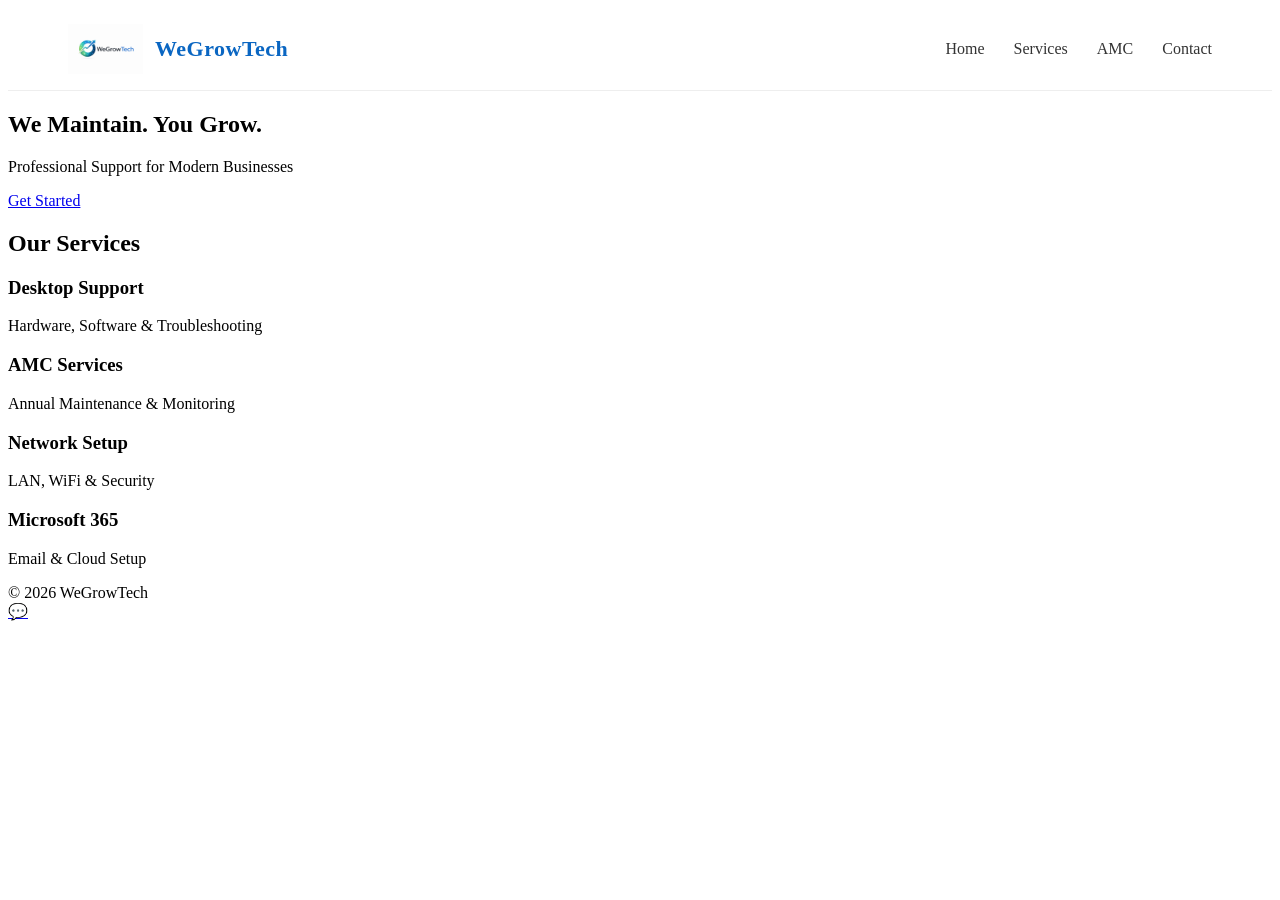
==== index.html @ 7dc73ed4 "Update index.html" ====
<!DOCTYPE html>
<html>
<head>
<title>WeGrowTech</title>

<meta name="viewport" content="width=device-width, initial-scale=1">
<link rel="stylesheet" href="style.css">

</head>

<body>

<nav>
<div class="logo">
    <img src="logo.png" alt="WeGrowTech Logo">
    <span class="brand">WeGrowTech</span>
</div>

<div>
<a href="index.html">Home</a>
<a href="services.html">Services</a>
<a href="amc.html">AMC</a>
<a href="contact.html">Contact</a>
</div>
</nav>

<section class="hero">
<div class="hero-content">
<h1>We Maintain. You Grow.</h1>
<p>Professional Support for Modern Businesses</p>
<a href="contact.html" class="btn">Get Started</a>
</div>
</section>

<section class="section">
<h2>Our Services</h2>

<div class="grid">

<div class="card" onclick="location.href='desktop.html'">
<h3>Desktop Support</h3>
<p>Hardware, Software & Troubleshooting</p>
</div>

<div class="card" onclick="location.href='amc.html'">
<h3>AMC Services</h3>
<p>Annual Maintenance & Monitoring</p>
</div>

<div class="card" onclick="location.href='services.html'">
<h3>Network Setup</h3>
<p>LAN, WiFi & Security</p>
</div>

<div class="card" onclick="location.href='services.html'">
<h3>Microsoft 365</h3>
<p>Email & Cloud Setup</p>
</div>

</div>

</section>

<footer>
© 2026 WeGrowTech
</footer>

<a href="https://wa.me/91XXXXXXXXXX" class="whatsapp">💬</a>

</body>
</html>
---- style.css ----
/* NAVBAR */
nav{
display:flex;
justify-content:space-between;
align-items:center;
padding:16px 60px;
background:white;
border-bottom:1px solid #eee;
position:sticky;
top:0;
z-index:1000;
}

/* LOGO CONTAINER */
.logo{
display:flex;
align-items:center;
gap:12px;
}

/* LOGO IMAGE */
.logo img{
height:50px;
width:auto;
object-fit:contain;
}

/* BRAND TEXT */
.brand{
font-size:22px;
font-weight:600;
color:#0a66c2;
letter-spacing:0.5px;
}

/* NAV LINKS */
nav a{
margin-left:25px;
text-decoration:none;
color:#333;
font-weight:500;
transition:0.3s;
}

nav a:hover{
color:#0a66c2;
}
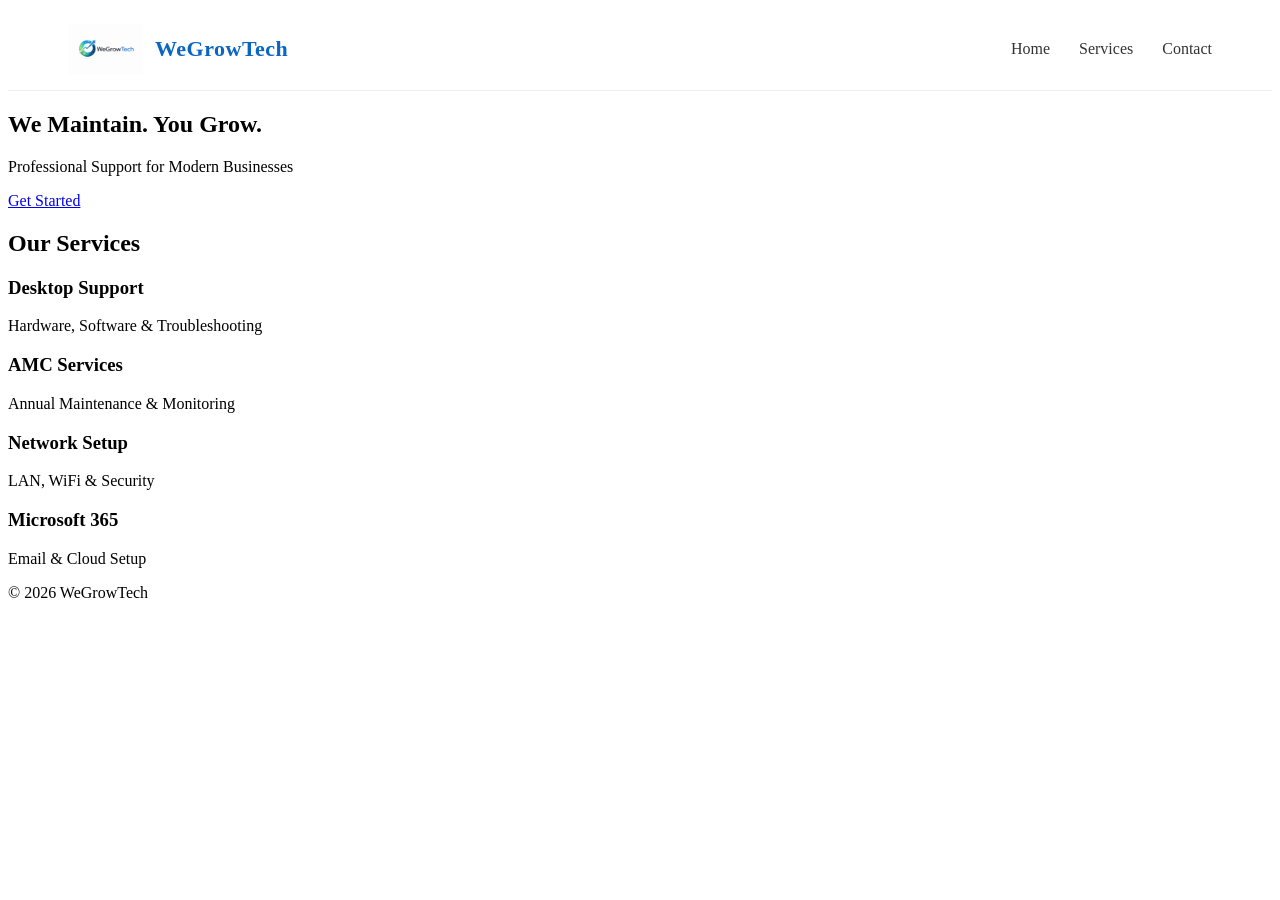
==== commit 8ab0bfdb: "Update index.html" ====
--- a/index.html
+++ b/index.html
@@ -2,8 +2,9 @@
 <html>
 <head>
 <title>WeGrowTech</title>
+<meta name="viewport" content="width=device-width, initial-scale=1">
 
-<meta name="viewport" content="width=device-width, initial-scale=1">
+<!-- CSS LINK (IMPORTANT) -->
 <link rel="stylesheet" href="style.css">
 
 </head>
@@ -12,15 +13,14 @@
 
 <nav>
 <div class="logo">
-    <img src="logo.png" alt="WeGrowTech Logo">
-    <span class="brand">WeGrowTech</span>
+<img src="logo.png" alt="logo">
+<span class="brand">WeGrowTech</span>
 </div>
 
 <div>
-<a href="index.html">Home</a>
-<a href="services.html">Services</a>
-<a href="amc.html">AMC</a>
-<a href="contact.html">Contact</a>
+<a href="#">Home</a>
+<a href="#">Services</a>
+<a href="#">Contact</a>
 </div>
 </nav>
 
@@ -28,7 +28,7 @@
 <div class="hero-content">
 <h1>We Maintain. You Grow.</h1>
 <p>Professional Support for Modern Businesses</p>
-<a href="contact.html" class="btn">Get Started</a>
+<a href="#" class="btn">Get Started</a>
 </div>
 </section>
 
@@ -37,35 +37,32 @@
 
 <div class="grid">
 
-<div class="card" onclick="location.href='desktop.html'">
+<div class="card">
 <h3>Desktop Support</h3>
 <p>Hardware, Software & Troubleshooting</p>
 </div>
 
-<div class="card" onclick="location.href='amc.html'">
+<div class="card">
 <h3>AMC Services</h3>
 <p>Annual Maintenance & Monitoring</p>
 </div>
 
-<div class="card" onclick="location.href='services.html'">
+<div class="card">
 <h3>Network Setup</h3>
 <p>LAN, WiFi & Security</p>
 </div>
 
-<div class="card" onclick="location.href='services.html'">
+<div class="card">
 <h3>Microsoft 365</h3>
 <p>Email & Cloud Setup</p>
 </div>
 
 </div>
-
 </section>
 
 <footer>
 © 2026 WeGrowTech
 </footer>
 
-<a href="https://wa.me/91XXXXXXXXXX" class="whatsapp">💬</a>
-
 </body>
 </html>
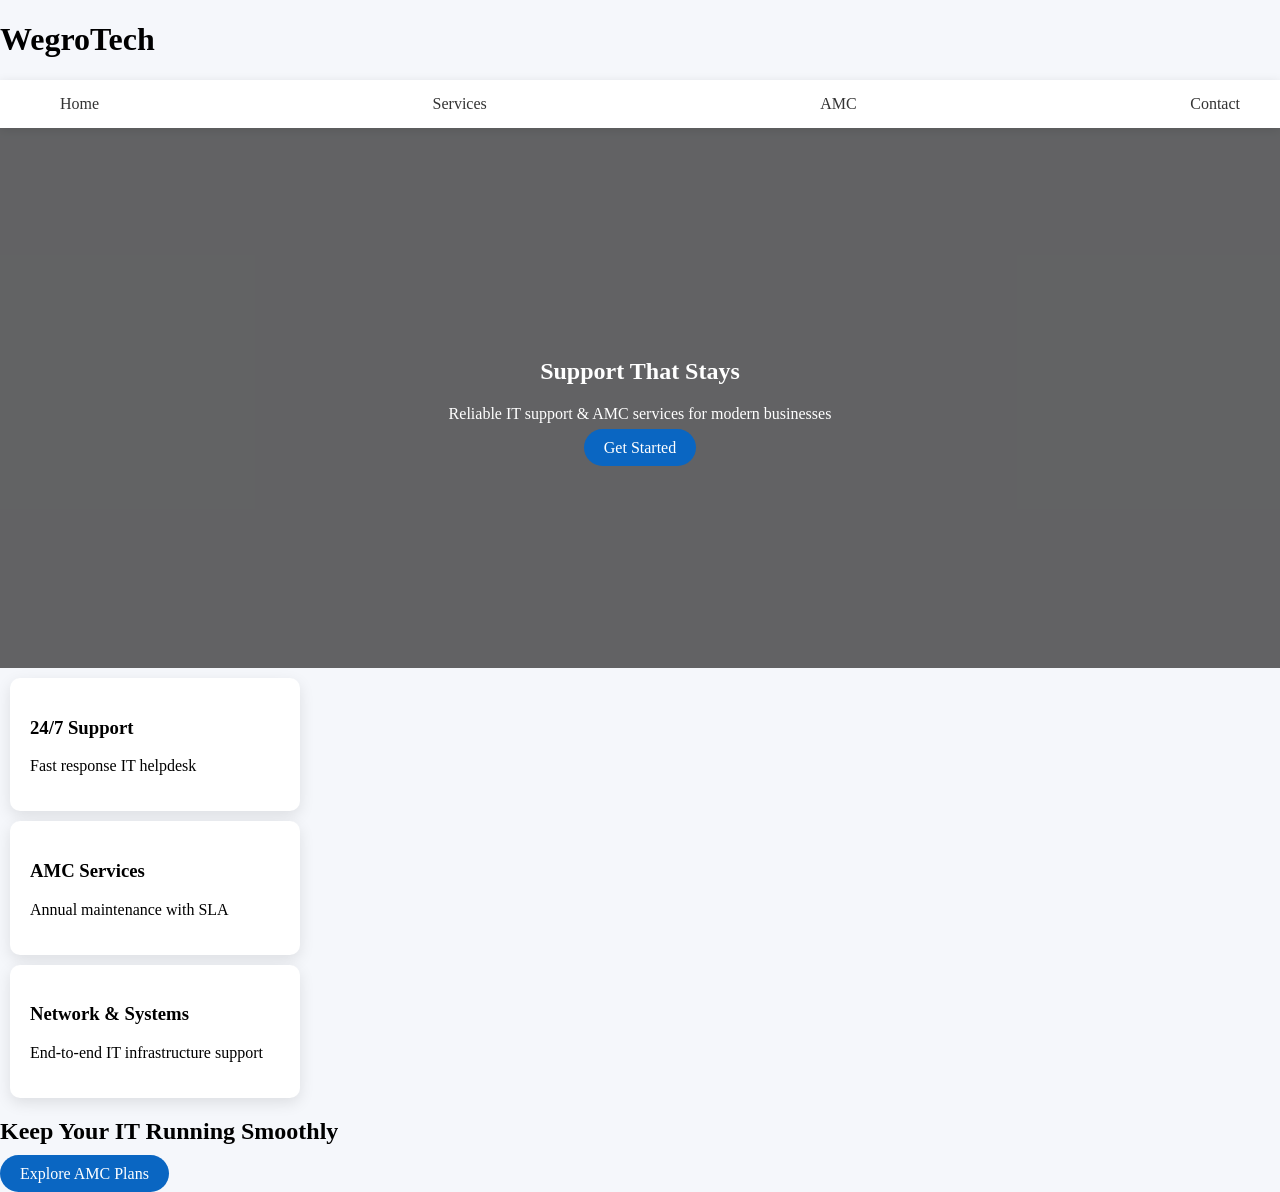
==== commit ed9048a3: "Update index.html" ====
--- a/index.html
+++ b/index.html
@@ -1,68 +1,52 @@
 <!DOCTYPE html>
-<html>
+<html lang="en">
 <head>
-<title>WeGrowTech</title>
-<meta name="viewport" content="width=device-width, initial-scale=1">
-
-<!-- CSS LINK (IMPORTANT) -->
+<meta charset="UTF-8">
+<meta name="viewport" content="width=device-width, initial-scale=1.0">
+<title>WegroTech | IT Support & AMC Services</title>
 <link rel="stylesheet" href="style.css">
-
 </head>
 
 <body>
 
-<nav>
-<div class="logo">
-<img src="logo.png" alt="logo">
-<span class="brand">WeGrowTech</span>
-</div>
-
-<div>
-<a href="#">Home</a>
-<a href="#">Services</a>
-<a href="#">Contact</a>
-</div>
-</nav>
+<header class="navbar">
+  <h1 class="logo">WegroTech</h1>
+  <nav>
+    <a href="index.html">Home</a>
+    <a href="services.html">Services</a>
+    <a href="amc.html">AMC</a>
+    <a href="contact.html">Contact</a>
+  </nav>
+</header>
 
 <section class="hero">
-<div class="hero-content">
-<h1>We Maintain. You Grow.</h1>
-<p>Professional Support for Modern Businesses</p>
-<a href="#" class="btn">Get Started</a>
-</div>
+  <div class="hero-content">
+    <h2>Support That Stays</h2>
+    <p>Reliable IT support & AMC services for modern businesses</p>
+    <a href="contact.html" class="btn">Get Started</a>
+  </div>
 </section>
 
-<section class="section">
-<h2>Our Services</h2>
-
-<div class="grid">
-
-<div class="card">
-<h3>Desktop Support</h3>
-<p>Hardware, Software & Troubleshooting</p>
-</div>
-
-<div class="card">
-<h3>AMC Services</h3>
-<p>Annual Maintenance & Monitoring</p>
-</div>
-
-<div class="card">
-<h3>Network Setup</h3>
-<p>LAN, WiFi & Security</p>
-</div>
-
-<div class="card">
-<h3>Microsoft 365</h3>
-<p>Email & Cloud Setup</p>
-</div>
-
-</div>
+<section class="features">
+  <div class="card">
+    <h3>24/7 Support</h3>
+    <p>Fast response IT helpdesk</p>
+  </div>
+  <div class="card">
+    <h3>AMC Services</h3>
+    <p>Annual maintenance with SLA</p>
+  </div>
+  <div class="card">
+    <h3>Network & Systems</h3>
+    <p>End-to-end IT infrastructure support</p>
+  </div>
 </section>
 
-<footer>
-© 2026 WeGrowTech
-</footer>
+<section class="cta">
+  <h2>Keep Your IT Running Smoothly</h2>
+  <a href="amc.html" class="btn">Explore AMC Plans</a>
+</section>
 
+<script src="script.js"></script>
 </body>
 </html>
--- a/style.css
+++ b/style.css
@@ -1,47 +1,103 @@
-/* NAVBAR */
+body{
+margin:0;
+font-family:Segoe UI;
+background:#f5f7fb;
+}
+
+/* NAV */
 nav{
 display:flex;
 justify-content:space-between;
 align-items:center;
-padding:16px 60px;
+padding:15px 40px;
 background:white;
-border-bottom:1px solid #eee;
-position:sticky;
-top:0;
-z-index:1000;
+box-shadow:0 2px 10px rgba(0,0,0,0.1);
 }
 
-/* LOGO CONTAINER */
 .logo{
 display:flex;
 align-items:center;
-gap:12px;
+gap:10px;
 }
 
-/* LOGO IMAGE */
 .logo img{
 height:50px;
-width:auto;
-object-fit:contain;
 }
 
-/* BRAND TEXT */
 .brand{
-font-size:22px;
+font-size:20px;
 font-weight:600;
 color:#0a66c2;
-letter-spacing:0.5px;
 }
 
-/* NAV LINKS */
 nav a{
-margin-left:25px;
+margin-left:20px;
 text-decoration:none;
 color:#333;
-font-weight:500;
-transition:0.3s;
 }
 
-nav a:hover{
-color:#0a66c2;
+/* HERO */
+.hero{
+height:60vh;
+background:url('https://images.unsplash.com/photo-1519389950473-47ba0277781c') center/cover;
+display:flex;
+align-items:center;
+justify-content:center;
+position:relative;
+color:white;
 }
+
+.hero::after{
+content:'';
+position:absolute;
+width:100%;
+height:100%;
+background:rgba(0,0,0,0.6);
+}
+
+.hero-content{
+position:relative;
+z-index:1;
+text-align:center;
+}
+
+.hero h1{
+font-size:42px;
+}
+
+.btn{
+background:#0a66c2;
+color:white;
+padding:10px 20px;
+border-radius:20px;
+text-decoration:none;
+}
+
+/* SECTION */
+.section{
+padding:60px;
+text-align:center;
+}
+
+/* GRID */
+.grid{
+display:flex;
+flex-wrap:wrap;
+justify-content:center;
+}
+
+.card{
+background:white;
+padding:20px;
+margin:10px;
+width:250px;
+border-radius:10px;
+box-shadow:0 5px 15px rgba(0,0,0,0.1);
+}
+
+/* FOOTER */
+footer{
+padding:30px;
+text-align:center;
+background:#eee;
+}
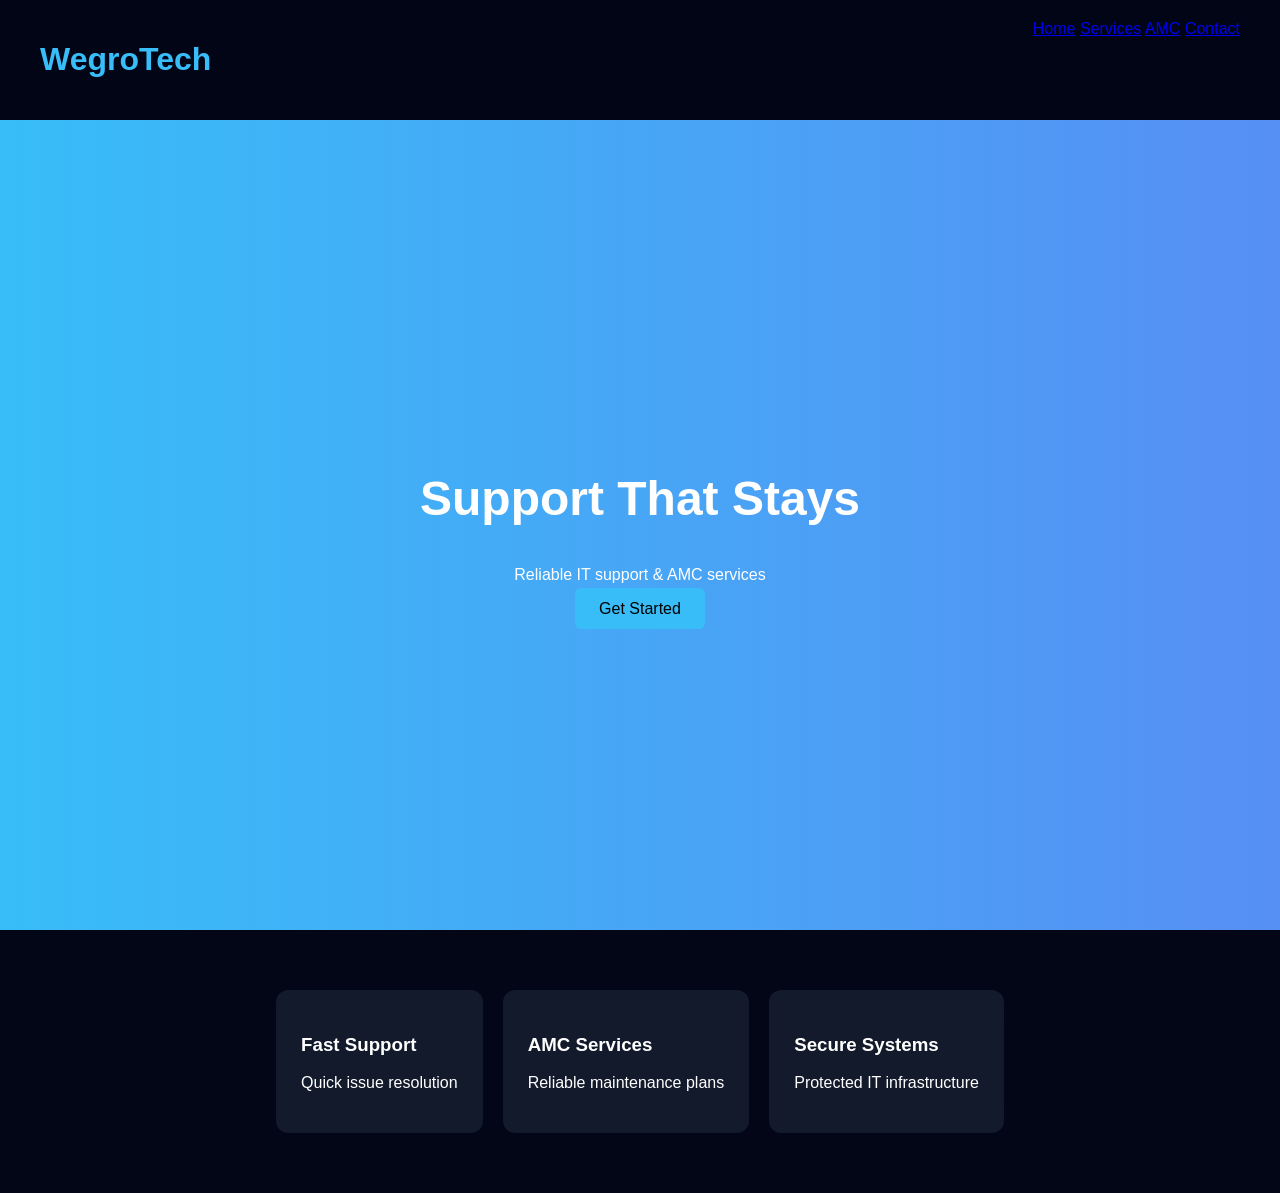
==== commit 0189c741: "Update index.html" ====
--- a/index.html
+++ b/index.html
@@ -3,8 +3,8 @@
 <head>
 <meta charset="UTF-8">
 <meta name="viewport" content="width=device-width, initial-scale=1.0">
-<title>WegroTech | IT Support & AMC Services</title>
-<link rel="stylesheet" href="style.css">
+<title>WegroTech</title>
+<link rel="stylesheet" href="assets/css/style.css">
 </head>
 
 <body>
@@ -20,33 +20,31 @@
 </header>
 
 <section class="hero">
-  <div class="hero-content">
+  <div>
     <h2>Support That Stays</h2>
-    <p>Reliable IT support & AMC services for modern businesses</p>
+    <p>Reliable IT support & AMC services</p>
     <a href="contact.html" class="btn">Get Started</a>
   </div>
 </section>
 
 <section class="features">
   <div class="card">
-    <h3>24/7 Support</h3>
-    <p>Fast response IT helpdesk</p>
+    <h3>Fast Support</h3>
+    <p>Quick issue resolution</p>
   </div>
+
   <div class="card">
     <h3>AMC Services</h3>
-    <p>Annual maintenance with SLA</p>
+    <p>Reliable maintenance plans</p>
   </div>
+
   <div class="card">
-    <h3>Network & Systems</h3>
-    <p>End-to-end IT infrastructure support</p>
+    <h3>Secure Systems</h3>
+    <p>Protected IT infrastructure</p>
   </div>
 </section>
 
-<section class="cta">
-  <h2>Keep Your IT Running Smoothly</h2>
-  <a href="amc.html" class="btn">Explore AMC Plans</a>
-</section>
+<script src="assets/js/script.js"></script>
 
-<script src="script.js"></script>
 </body>
 </html>
--- a/assets/css/style.css
+++ b/assets/css/style.css
@@ -0,0 +1,126 @@
+/* GLOBAL */
+body {
+  margin: 0;
+  font-family: 'Segoe UI', sans-serif;
+  background: #020617;
+  color: white;
+}
+
+/* NAVBAR */
+.navbar {
+  display: flex;
+  justify-content: space-between;
+  padding: 20px 40px;
+  background: rgba(2, 6, 23, 0.8);
+  backdrop-filter: blur(10px);
+  position: sticky;
+  top: 0;
+}
+
+.logo {
+  color: #38bdf8;
+  font-weight: bold;
+}
+
+/* HERO */
+.hero {
+  height: 90vh;
+  display: flex;
+  justify-content: center;
+  align-items: center;
+  text-align: center;
+  background: linear-gradient(270deg, #0ea5e9, #9333ea, #38bdf8);
+  background-size: 600% 600%;
+  animation: gradient 10s ease infinite;
+}
+
+@keyframes gradient {
+  0% {background-position:0%}
+  50% {background-position:100%}
+  100% {background-position:0%}
+}
+
+.hero h2 {
+  font-size: 3rem;
+}
+
+.btn {
+  background: #38bdf8;
+  padding: 12px 24px;
+  border-radius: 6px;
+  color: black;
+  text-decoration: none;
+}
+
+/* CARDS */
+.features {
+  display: flex;
+  gap: 20px;
+  padding: 60px;
+  justify-content: center;
+}
+
+.card {
+  background: rgba(30, 41, 59, 0.6);
+  backdrop-filter: blur(15px);
+  padding: 25px;
+  border-radius: 12px;
+  transition: 0.3s;
+  opacity: 0;
+  transform: translateY(40px);
+}
+
+.card.show {
+  opacity: 1;
+  transform: translateY(0);
+}
+
+.card:hover {
+  transform: translateY(-10px);
+}
+
+/* PLANS */
+.plans-container {
+  display: flex;
+  justify-content: center;
+  gap: 20px;
+  padding: 40px;
+}
+
+.plan {
+  background: rgba(30, 41, 59, 0.6);
+  backdrop-filter: blur(10px);
+  padding: 25px;
+  border-radius: 12px;
+  transition: 0.3s;
+}
+
+.plan:hover {
+  transform: scale(1.05);
+}
+
+.popular {
+  border: 2px solid #38bdf8;
+}
+
+/* DOWNLOAD */
+.download {
+  text-align: center;
+  padding: 60px;
+  background: #020617;
+}
+
+/* CONTACT */
+.contact {
+  text-align: center;
+  padding: 60px;
+}
+
+input, textarea {
+  display: block;
+  margin: 10px auto;
+  padding: 10px;
+  width: 300px;
+  border-radius: 5px;
+  border: none;
+}
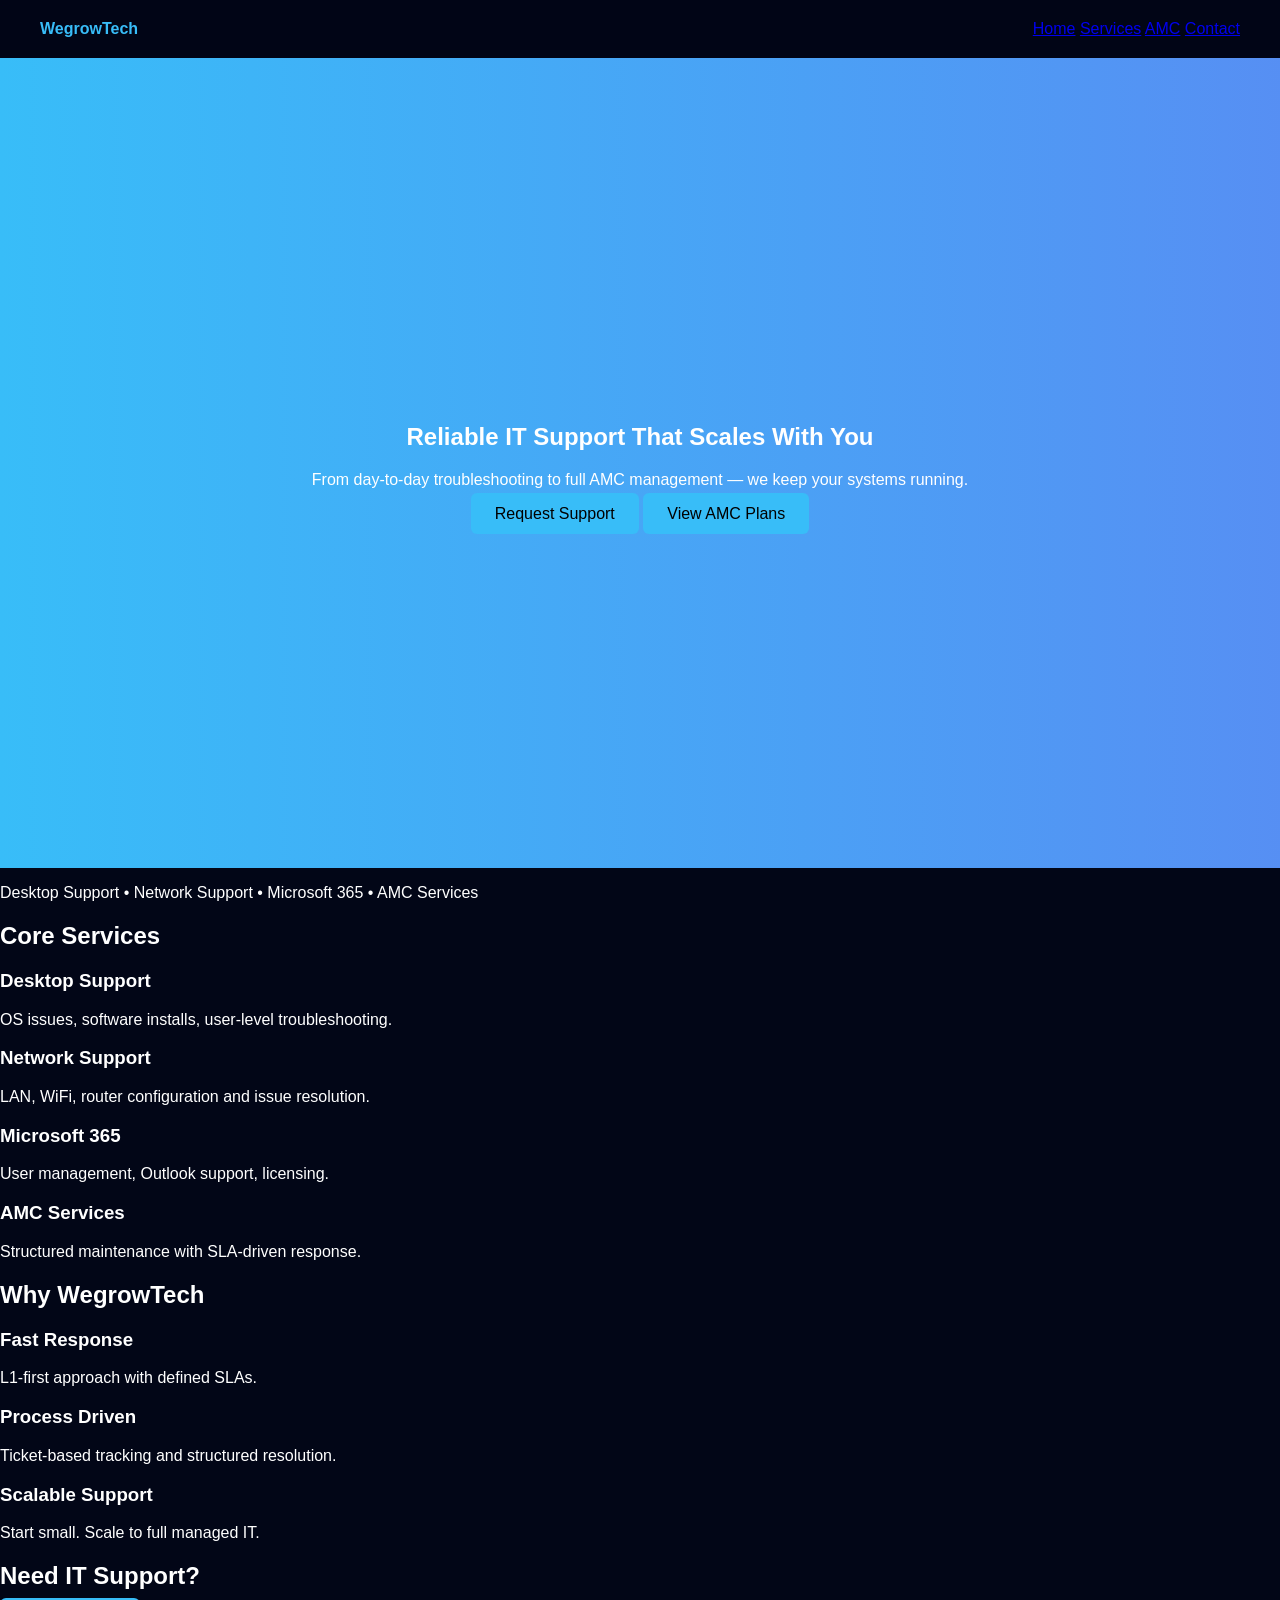
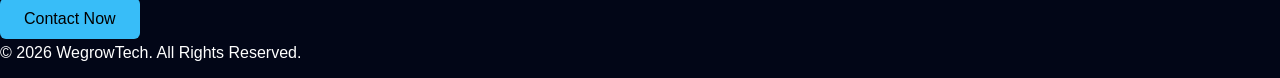
==== commit 6cddadad: "Update index.html" ====
--- a/index.html
+++ b/index.html
@@ -3,14 +3,17 @@
 <head>
 <meta charset="UTF-8">
 <meta name="viewport" content="width=device-width, initial-scale=1.0">
-<title>WegroTech</title>
+<title>WegrowTech | IT Support & AMC</title>
+
 <link rel="stylesheet" href="assets/css/style.css">
+
 </head>
 
 <body>
 
+<!-- NAVBAR -->
 <header class="navbar">
-  <h1 class="logo">WegroTech</h1>
+  <div class="logo">WegrowTech</div>
   <nav>
     <a href="index.html">Home</a>
     <a href="services.html">Services</a>
@@ -19,30 +22,95 @@
   </nav>
 </header>
 
+<!-- HERO -->
 <section class="hero">
-  <div>
-    <h2>Support That Stays</h2>
-    <p>Reliable IT support & AMC services</p>
-    <a href="contact.html" class="btn">Get Started</a>
+  <div class="container">
+    <h1>Reliable IT Support That Scales With You</h1>
+    <p>From day-to-day troubleshooting to full AMC management — we keep your systems running.</p>
+
+    <div class="hero-buttons">
+      <a href="contact.html" class="btn primary">Request Support</a>
+      <a href="amc.html" class="btn secondary">View AMC Plans</a>
+    </div>
   </div>
 </section>
 
-<section class="features">
-  <div class="card">
-    <h3>Fast Support</h3>
-    <p>Quick issue resolution</p>
-  </div>
-
-  <div class="card">
-    <h3>AMC Services</h3>
-    <p>Reliable maintenance plans</p>
-  </div>
-
-  <div class="card">
-    <h3>Secure Systems</h3>
-    <p>Protected IT infrastructure</p>
+<!-- TRUST BAR -->
+<section class="trust">
+  <div class="container">
+    <p>Desktop Support • Network Support • Microsoft 365 • AMC Services</p>
   </div>
 </section>
+
+<!-- SERVICES -->
+<section class="services-home">
+  <div class="container">
+    <h2>Core Services</h2>
+
+    <div class="grid">
+
+      <div class="box">
+        <h3>Desktop Support</h3>
+        <p>OS issues, software installs, user-level troubleshooting.</p>
+      </div>
+
+      <div class="box">
+        <h3>Network Support</h3>
+        <p>LAN, WiFi, router configuration and issue resolution.</p>
+      </div>
+
+      <div class="box">
+        <h3>Microsoft 365</h3>
+        <p>User management, Outlook support, licensing.</p>
+      </div>
+
+      <div class="box">
+        <h3>AMC Services</h3>
+        <p>Structured maintenance with SLA-driven response.</p>
+      </div>
+
+    </div>
+  </div>
+</section>
+
+<!-- WHY US -->
+<section class="why">
+  <div class="container">
+    <h2>Why WegrowTech</h2>
+
+    <div class="grid">
+
+      <div class="box">
+        <h3>Fast Response</h3>
+        <p>L1-first approach with defined SLAs.</p>
+      </div>
+
+      <div class="box">
+        <h3>Process Driven</h3>
+        <p>Ticket-based tracking and structured resolution.</p>
+      </div>
+
+      <div class="box">
+        <h3>Scalable Support</h3>
+        <p>Start small. Scale to full managed IT.</p>
+      </div>
+
+    </div>
+  </div>
+</section>
+
+<!-- CTA -->
+<section class="cta">
+  <div class="container">
+    <h2>Need IT Support?</h2>
+    <a href="contact.html" class="btn primary">Contact Now</a>
+  </div>
+</section>
+
+<!-- FOOTER -->
+<footer class="footer">
+  <p>© 2026 WegrowTech. All Rights Reserved.</p>
+</footer>
 
 <script src="assets/js/script.js"></script>
 
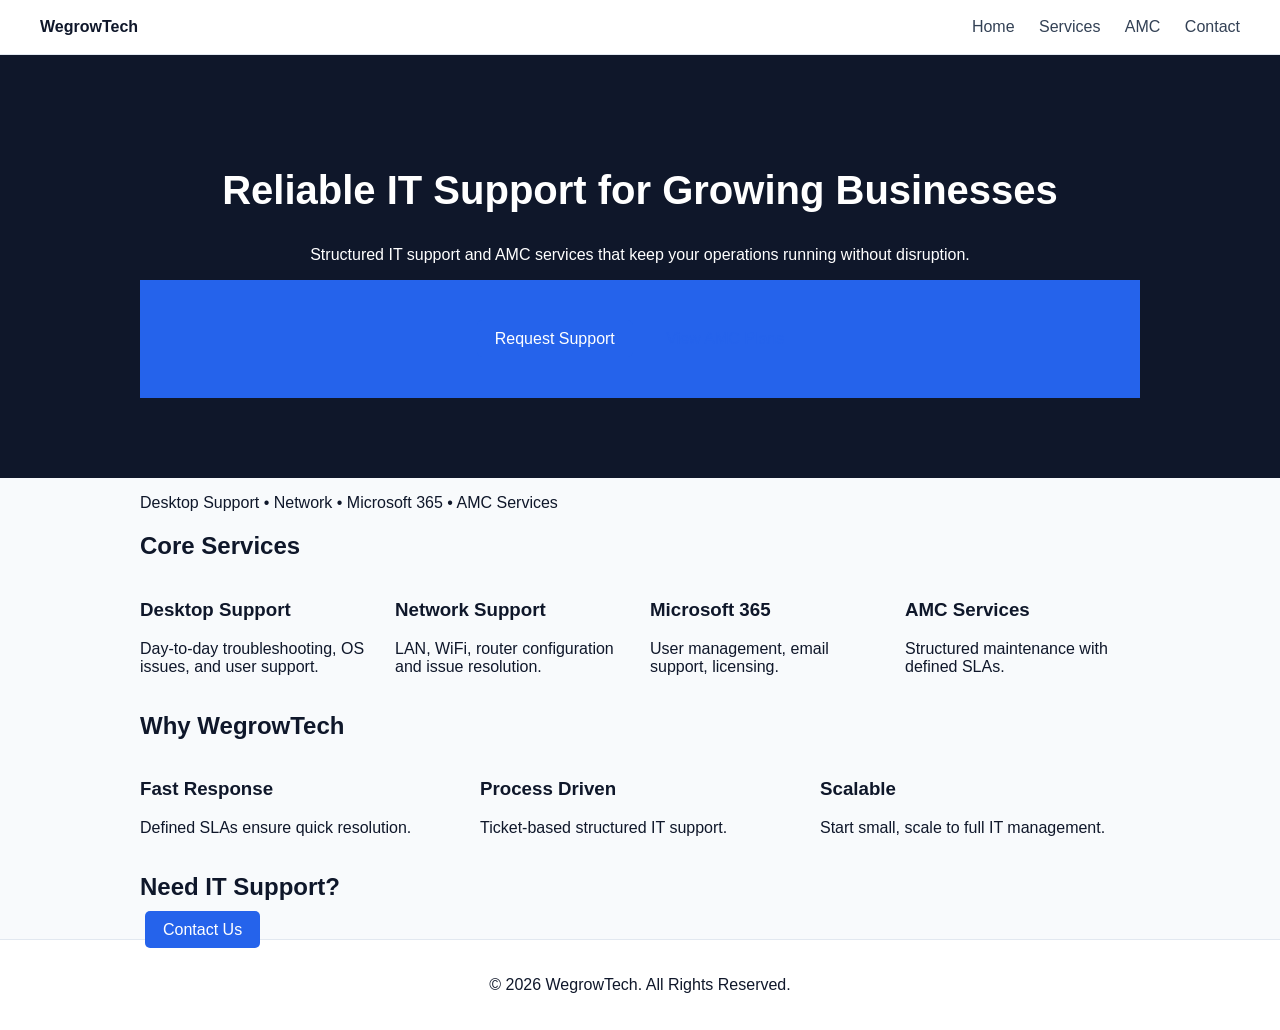
==== commit db6e6073: "Update index.html" ====
--- a/index.html
+++ b/index.html
@@ -6,93 +6,94 @@
 <title>WegrowTech | IT Support & AMC</title>
 
 <link rel="stylesheet" href="assets/css/style.css">
+<link href="https://fonts.googleapis.com/css2?family=Inter:wght@300;400;600&display=swap" rel="stylesheet">
 
 </head>
 
 <body>
 
-<!-- NAVBAR -->
+<!-- NAV -->
 <header class="navbar">
   <div class="logo">WegrowTech</div>
   <nav>
-    <a href="index.html">Home</a>
-    <a href="services.html">Services</a>
-    <a href="amc.html">AMC</a>
-    <a href="contact.html">Contact</a>
+    <a href="#">Home</a>
+    <a href="#">Services</a>
+    <a href="#">AMC</a>
+    <a href="#">Contact</a>
   </nav>
 </header>
 
 <!-- HERO -->
 <section class="hero">
   <div class="container">
-    <h1>Reliable IT Support That Scales With You</h1>
-    <p>From day-to-day troubleshooting to full AMC management — we keep your systems running.</p>
+    <h1>Reliable IT Support for Growing Businesses</h1>
+    <p>Structured IT support and AMC services that keep your operations running without disruption.</p>
 
-    <div class="hero-buttons">
-      <a href="contact.html" class="btn primary">Request Support</a>
-      <a href="amc.html" class="btn secondary">View AMC Plans</a>
+    <div class="cta">
+      <a href="#" class="btn primary">Request Support</a>
+      <a href="#" class="btn secondary">View AMC Plans</a>
     </div>
   </div>
 </section>
 
-<!-- TRUST BAR -->
+<!-- TRUST -->
 <section class="trust">
   <div class="container">
-    <p>Desktop Support • Network Support • Microsoft 365 • AMC Services</p>
+    <p>Desktop Support • Network • Microsoft 365 • AMC Services</p>
   </div>
 </section>
 
 <!-- SERVICES -->
-<section class="services-home">
+<section class="section">
   <div class="container">
     <h2>Core Services</h2>
 
     <div class="grid">
 
-      <div class="box">
+      <div class="card">
         <h3>Desktop Support</h3>
-        <p>OS issues, software installs, user-level troubleshooting.</p>
+        <p>Day-to-day troubleshooting, OS issues, and user support.</p>
       </div>
 
-      <div class="box">
+      <div class="card">
         <h3>Network Support</h3>
         <p>LAN, WiFi, router configuration and issue resolution.</p>
       </div>
 
-      <div class="box">
+      <div class="card">
         <h3>Microsoft 365</h3>
-        <p>User management, Outlook support, licensing.</p>
+        <p>User management, email support, licensing.</p>
       </div>
 
-      <div class="box">
+      <div class="card">
         <h3>AMC Services</h3>
-        <p>Structured maintenance with SLA-driven response.</p>
+        <p>Structured maintenance with defined SLAs.</p>
       </div>
 
     </div>
   </div>
 </section>
 
-<!-- WHY US -->
-<section class="why">
+<!-- WHY -->
+<section class="section light">
   <div class="container">
     <h2>Why WegrowTech</h2>
 
     <div class="grid">
 
-      <div class="box">
+      <div class="card">
         <h3>Fast Response</h3>
-        <p>L1-first approach with defined SLAs.</p>
+        <p>Defined SLAs ensure quick resolution.</p>
       </div>
 
-      <div class="box">
+      <div class="card">
         <h3>Process Driven</h3>
-        <p>Ticket-based tracking and structured resolution.</p>
+        <p>Ticket-based structured IT support.</p>
       </div>
 
-      <div class="box">
-        <h3>Scalable Support</h3>
-        <p>Start small. Scale to full managed IT.</p>
+      <div class="card">
+        <h3>Scalable</h3>
+        <p>Start small, scale to full IT management.</p>
       </div>
 
     </div>
@@ -100,10 +101,10 @@
 </section>
 
 <!-- CTA -->
-<section class="cta">
+<section class="cta-section">
   <div class="container">
     <h2>Need IT Support?</h2>
-    <a href="contact.html" class="btn primary">Contact Now</a>
+    <a href="#" class="btn primary">Contact Us</a>
   </div>
 </section>
 
--- a/assets/css/style.css
+++ b/assets/css/style.css
@@ -1,126 +1,97 @@
-/* GLOBAL */
 body {
   margin: 0;
-  font-family: 'Segoe UI', sans-serif;
-  background: #020617;
-  color: white;
+  font-family: Arial, sans-serif;
+  background: #f8fafc;
+  color: #0f172a;
 }
 
-/* NAVBAR */
+/* NAV */
 .navbar {
   display: flex;
   justify-content: space-between;
-  padding: 20px 40px;
-  background: rgba(2, 6, 23, 0.8);
-  backdrop-filter: blur(10px);
-  position: sticky;
-  top: 0;
+  padding: 18px 40px;
+  background: white;
+  border-bottom: 1px solid #e2e8f0;
 }
 
 .logo {
-  color: #38bdf8;
   font-weight: bold;
+  color: #0f172a;
+}
+
+nav a {
+  margin-left: 20px;
+  text-decoration: none;
+  color: #334155;
 }
 
 /* HERO */
 .hero {
-  height: 90vh;
-  display: flex;
-  justify-content: center;
-  align-items: center;
+  padding: 80px 40px;
+  background: #0f172a;
+  color: white;
   text-align: center;
-  background: linear-gradient(270deg, #0ea5e9, #9333ea, #38bdf8);
-  background-size: 600% 600%;
-  animation: gradient 10s ease infinite;
 }
 
-@keyframes gradient {
-  0% {background-position:0%}
-  50% {background-position:100%}
-  100% {background-position:0%}
+.hero h1 {
+  font-size: 2.5rem;
 }
 
-.hero h2 {
-  font-size: 3rem;
+.hero-buttons {
+  margin-top: 20px;
 }
 
 .btn {
-  background: #38bdf8;
-  padding: 12px 24px;
-  border-radius: 6px;
-  color: black;
+  padding: 10px 18px;
   text-decoration: none;
+  border-radius: 5px;
+  margin: 5px;
 }
 
-/* CARDS */
-.features {
-  display: flex;
-  gap: 20px;
-  padding: 60px;
-  justify-content: center;
+.primary {
+  background: #2563eb;
+  color: white;
 }
 
-.card {
-  background: rgba(30, 41, 59, 0.6);
-  backdrop-filter: blur(15px);
-  padding: 25px;
-  border-radius: 12px;
-  transition: 0.3s;
-  opacity: 0;
-  transform: translateY(40px);
+.secondary {
+  border: 1px solid #2563eb;
+  color: #2563eb;
 }
 
-.card.show {
-  opacity: 1;
-  transform: translateY(0);
+/* SECTIONS */
+.container {
+  max-width: 1000px;
+  margin: auto;
 }
 
-.card:hover {
-  transform: translateY(-10px);
+.services-home, .why {
+  padding: 60px 20px;
 }
 
-/* PLANS */
-.plans-container {
-  display: flex;
-  justify-content: center;
+.grid {
+  display: grid;
+  grid-template-columns: repeat(auto-fit, minmax(220px, 1fr));
   gap: 20px;
-  padding: 40px;
 }
 
-.plan {
-  background: rgba(30, 41, 59, 0.6);
-  backdrop-filter: blur(10px);
-  padding: 25px;
-  border-radius: 12px;
-  transition: 0.3s;
+.box {
+  background: white;
+  padding: 20px;
+  border: 1px solid #e2e8f0;
 }
 
-.plan:hover {
-  transform: scale(1.05);
+/* CTA */
+.cta {
+  background: #2563eb;
+  color: white;
+  text-align: center;
+  padding: 50px;
 }
 
-.popular {
-  border: 2px solid #38bdf8;
+/* FOOTER */
+.footer {
+  text-align: center;
+  padding: 20px;
+  background: white;
+  border-top: 1px solid #e2e8f0;
 }
-
-/* DOWNLOAD */
-.download {
-  text-align: center;
-  padding: 60px;
-  background: #020617;
-}
-
-/* CONTACT */
-.contact {
-  text-align: center;
-  padding: 60px;
-}
-
-input, textarea {
-  display: block;
-  margin: 10px auto;
-  padding: 10px;
-  width: 300px;
-  border-radius: 5px;
-  border: none;
-}
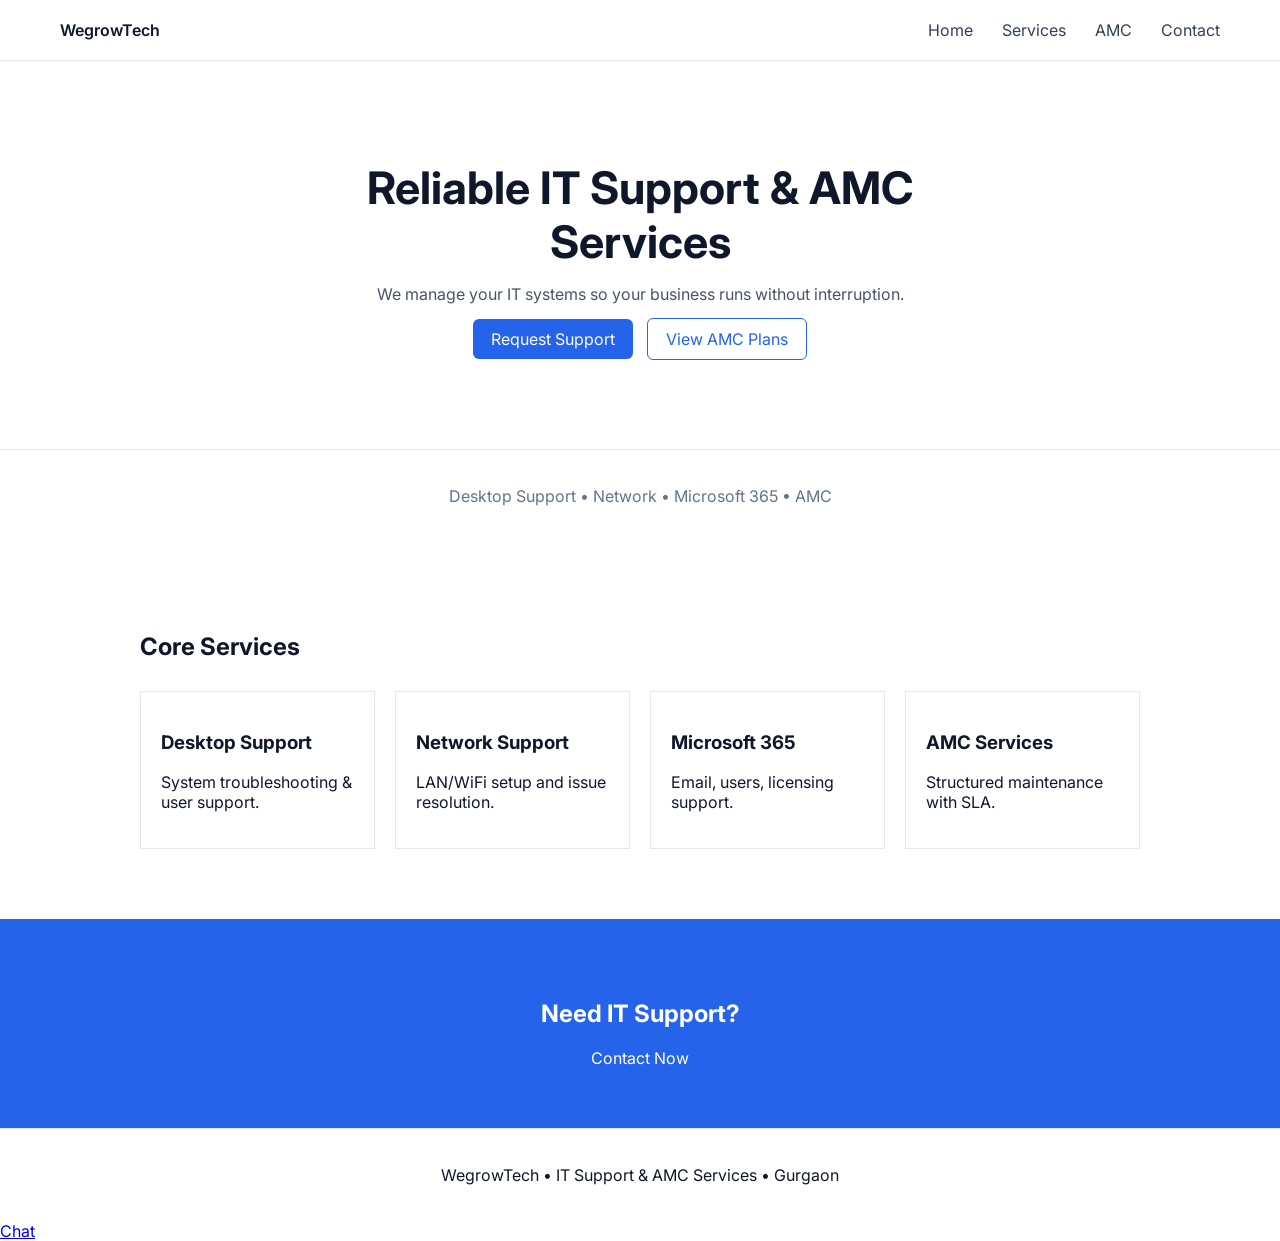
==== commit 1df89d3a: "Update index.html" ====
--- a/index.html
+++ b/index.html
@@ -3,117 +3,65 @@
 <head>
 <meta charset="UTF-8">
 <meta name="viewport" content="width=device-width, initial-scale=1.0">
-<title>WegrowTech | IT Support & AMC</title>
+
+<title>IT Support & AMC Services in Gurgaon | WegrowTech</title>
+<meta name="description" content="Professional IT support, AMC services, desktop & network support in Gurgaon. Reliable business IT partner.">
 
 <link rel="stylesheet" href="assets/css/style.css">
 <link href="https://fonts.googleapis.com/css2?family=Inter:wght@300;400;600&display=swap" rel="stylesheet">
-
 </head>
 
 <body>
 
-<!-- NAV -->
 <header class="navbar">
   <div class="logo">WegrowTech</div>
   <nav>
-    <a href="#">Home</a>
-    <a href="#">Services</a>
-    <a href="#">AMC</a>
-    <a href="#">Contact</a>
+    <a href="index.html">Home</a>
+    <a href="services.html">Services</a>
+    <a href="amc.html">AMC</a>
+    <a href="contact.html">Contact</a>
   </nav>
 </header>
 
-<!-- HERO -->
 <section class="hero">
   <div class="container">
-    <h1>Reliable IT Support for Growing Businesses</h1>
-    <p>Structured IT support and AMC services that keep your operations running without disruption.</p>
+    <h1>Reliable IT Support & AMC Services</h1>
+    <p>We manage your IT systems so your business runs without interruption.</p>
 
     <div class="cta">
-      <a href="#" class="btn primary">Request Support</a>
-      <a href="#" class="btn secondary">View AMC Plans</a>
+      <a href="contact.html" class="btn primary">Request Support</a>
+      <a href="amc.html" class="btn secondary">View AMC Plans</a>
     </div>
   </div>
 </section>
 
-<!-- TRUST -->
 <section class="trust">
-  <div class="container">
-    <p>Desktop Support • Network • Microsoft 365 • AMC Services</p>
-  </div>
+  <p>Desktop Support • Network • Microsoft 365 • AMC</p>
 </section>
 
-<!-- SERVICES -->
 <section class="section">
   <div class="container">
     <h2>Core Services</h2>
-
     <div class="grid">
-
-      <div class="card">
-        <h3>Desktop Support</h3>
-        <p>Day-to-day troubleshooting, OS issues, and user support.</p>
-      </div>
-
-      <div class="card">
-        <h3>Network Support</h3>
-        <p>LAN, WiFi, router configuration and issue resolution.</p>
-      </div>
-
-      <div class="card">
-        <h3>Microsoft 365</h3>
-        <p>User management, email support, licensing.</p>
-      </div>
-
-      <div class="card">
-        <h3>AMC Services</h3>
-        <p>Structured maintenance with defined SLAs.</p>
-      </div>
-
+      <div class="card"><h3>Desktop Support</h3><p>System troubleshooting & user support.</p></div>
+      <div class="card"><h3>Network Support</h3><p>LAN/WiFi setup and issue resolution.</p></div>
+      <div class="card"><h3>Microsoft 365</h3><p>Email, users, licensing support.</p></div>
+      <div class="card"><h3>AMC Services</h3><p>Structured maintenance with SLA.</p></div>
     </div>
   </div>
 </section>
 
-<!-- WHY -->
-<section class="section light">
-  <div class="container">
-    <h2>Why WegrowTech</h2>
-
-    <div class="grid">
-
-      <div class="card">
-        <h3>Fast Response</h3>
-        <p>Defined SLAs ensure quick resolution.</p>
-      </div>
-
-      <div class="card">
-        <h3>Process Driven</h3>
-        <p>Ticket-based structured IT support.</p>
-      </div>
-
-      <div class="card">
-        <h3>Scalable</h3>
-        <p>Start small, scale to full IT management.</p>
-      </div>
-
-    </div>
-  </div>
+<section class="cta-section">
+  <h2>Need IT Support?</h2>
+  <a href="contact.html" class="btn primary">Contact Now</a>
 </section>
 
-<!-- CTA -->
-<section class="cta-section">
-  <div class="container">
-    <h2>Need IT Support?</h2>
-    <a href="#" class="btn primary">Contact Us</a>
-  </div>
-</section>
-
-<!-- FOOTER -->
 <footer class="footer">
-  <p>© 2026 WegrowTech. All Rights Reserved.</p>
+  <p>WegrowTech • IT Support & AMC Services • Gurgaon</p>
 </footer>
 
+<a href="https://wa.me/91XXXXXXXXXX" class="whatsapp">Chat</a>
+
 <script src="assets/js/script.js"></script>
-
 </body>
 </html>
--- a/assets/css/style.css
+++ b/assets/css/style.css
@@ -1,7 +1,7 @@
 body {
   margin: 0;
-  font-family: Arial, sans-serif;
-  background: #f8fafc;
+  font-family: 'Inter', sans-serif;
+  background: #ffffff;
   color: #0f172a;
 }
 
@@ -9,42 +9,46 @@
 .navbar {
   display: flex;
   justify-content: space-between;
-  padding: 18px 40px;
+  padding: 20px 60px;
+  border-bottom: 1px solid #e2e8f0;
   background: white;
-  border-bottom: 1px solid #e2e8f0;
 }
 
 .logo {
-  font-weight: bold;
-  color: #0f172a;
+  font-weight: 600;
 }
 
 nav a {
-  margin-left: 20px;
+  margin-left: 25px;
   text-decoration: none;
   color: #334155;
 }
 
 /* HERO */
 .hero {
-  padding: 80px 40px;
-  background: #0f172a;
-  color: white;
+  padding: 100px 20px;
   text-align: center;
 }
 
 .hero h1 {
-  font-size: 2.5rem;
+  font-size: 2.8rem;
+  max-width: 700px;
+  margin: auto;
 }
 
-.hero-buttons {
-  margin-top: 20px;
+.hero p {
+  margin-top: 15px;
+  color: #475569;
+}
+
+.cta {
+  margin-top: 25px;
 }
 
 .btn {
   padding: 10px 18px;
+  border-radius: 6px;
   text-decoration: none;
-  border-radius: 5px;
   margin: 5px;
 }
 
@@ -58,40 +62,58 @@
   color: #2563eb;
 }
 
-/* SECTIONS */
+/* TRUST */
+.trust {
+  text-align: center;
+  padding: 20px;
+  color: #64748b;
+  border-top: 1px solid #e2e8f0;
+}
+
+/* SECTION */
+.section {
+  padding: 70px 20px;
+}
+
+.section.light {
+  background: #f8fafc;
+}
+
 .container {
   max-width: 1000px;
   margin: auto;
 }
 
-.services-home, .why {
-  padding: 60px 20px;
-}
-
+/* GRID */
 .grid {
   display: grid;
   grid-template-columns: repeat(auto-fit, minmax(220px, 1fr));
   gap: 20px;
+  margin-top: 30px;
 }
 
-.box {
-  background: white;
+/* CARD */
+.card {
   padding: 20px;
   border: 1px solid #e2e8f0;
+  transition: 0.3s;
 }
 
-/* CTA */
-.cta {
+.card:hover {
+  transform: translateY(-5px);
+}
+
+/* CTA SECTION */
+.cta-section {
+  text-align: center;
+  padding: 60px;
   background: #2563eb;
   color: white;
-  text-align: center;
-  padding: 50px;
 }
 
 /* FOOTER */
 .footer {
   text-align: center;
   padding: 20px;
-  background: white;
   border-top: 1px solid #e2e8f0;
 }
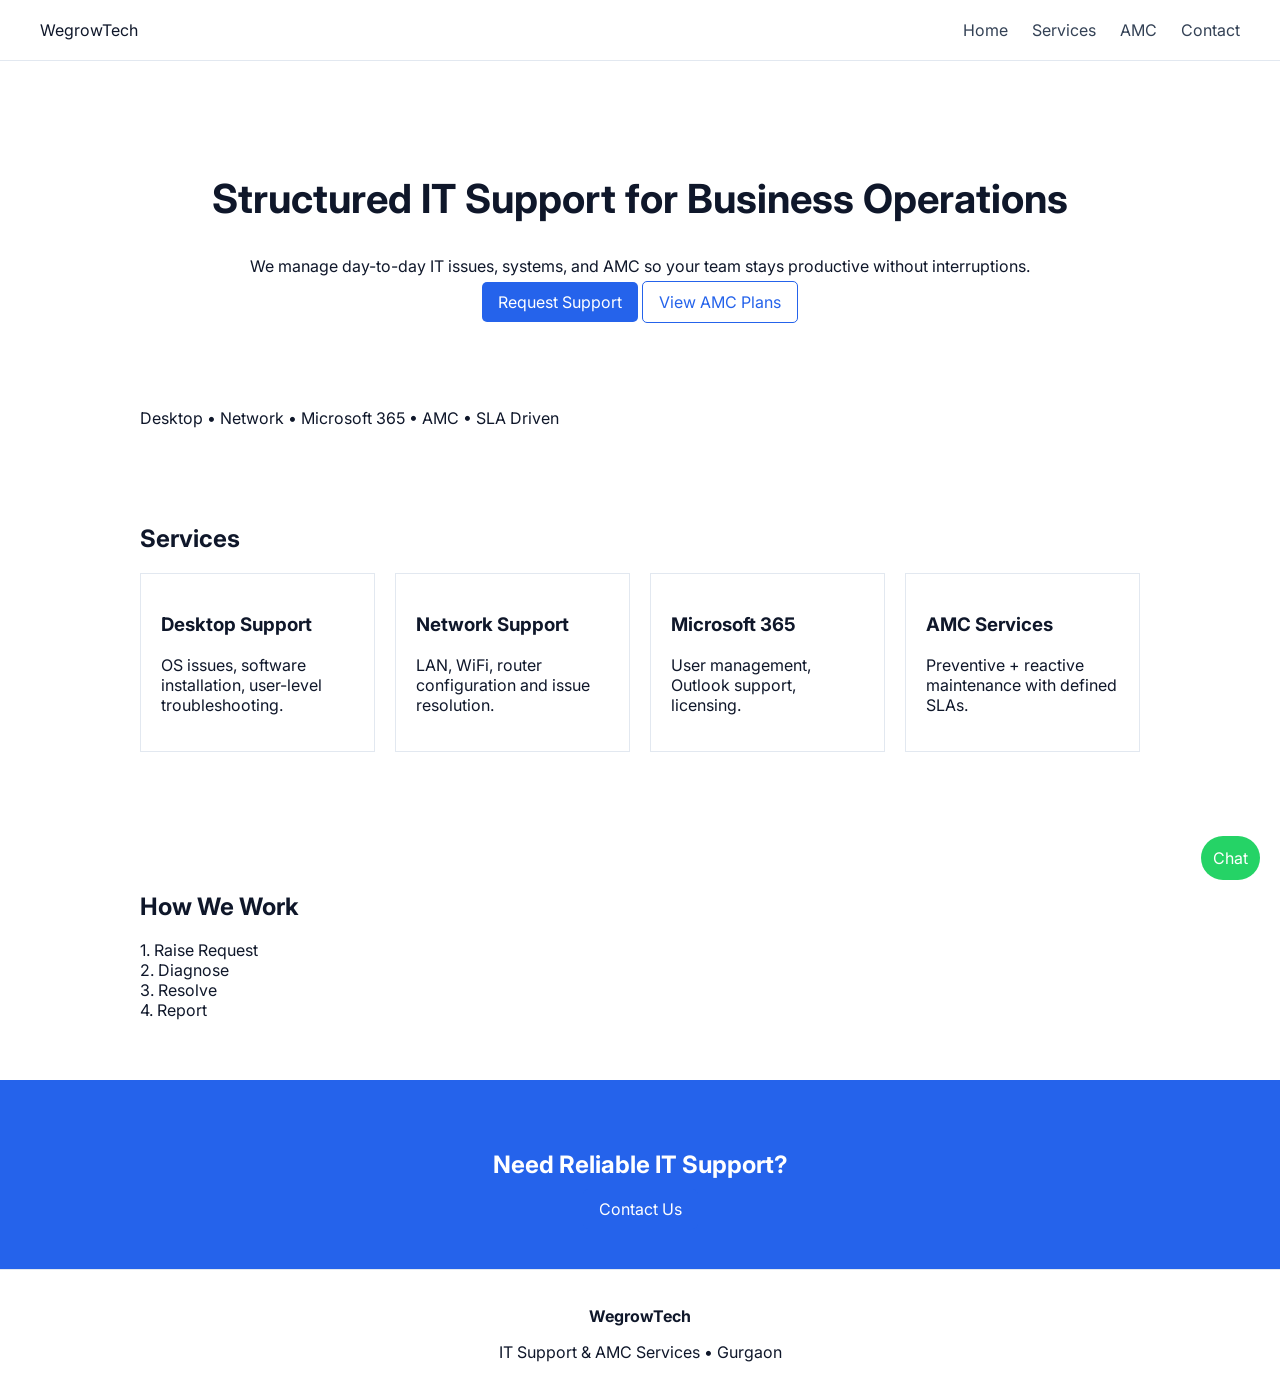
==== commit 971b2e21: "Update index.html" ====
--- a/index.html
+++ b/index.html
@@ -5,10 +5,10 @@
 <meta name="viewport" content="width=device-width, initial-scale=1.0">
 
 <title>IT Support & AMC Services in Gurgaon | WegrowTech</title>
-<meta name="description" content="Professional IT support, AMC services, desktop & network support in Gurgaon. Reliable business IT partner.">
+<meta name="description" content="Reliable IT support and AMC services in Gurgaon. Desktop, network, and Microsoft 365 support for businesses.">
 
 <link rel="stylesheet" href="assets/css/style.css">
-<link href="https://fonts.googleapis.com/css2?family=Inter:wght@300;400;600&display=swap" rel="stylesheet">
+<link href="https://fonts.googleapis.com/css2?family=Inter:wght@300;400;500;600&display=swap" rel="stylesheet">
 </head>
 
 <body>
@@ -25,8 +25,8 @@
 
 <section class="hero">
   <div class="container">
-    <h1>Reliable IT Support & AMC Services</h1>
-    <p>We manage your IT systems so your business runs without interruption.</p>
+    <h1>Structured IT Support for Business Operations</h1>
+    <p>We manage day-to-day IT issues, systems, and AMC so your team stays productive without interruptions.</p>
 
     <div class="cta">
       <a href="contact.html" class="btn primary">Request Support</a>
@@ -36,32 +36,67 @@
 </section>
 
 <section class="trust">
-  <p>Desktop Support • Network • Microsoft 365 • AMC</p>
+  <div class="container">
+    <p>Desktop • Network • Microsoft 365 • AMC • SLA Driven</p>
+  </div>
 </section>
 
 <section class="section">
   <div class="container">
-    <h2>Core Services</h2>
+    <h2>Services</h2>
+
     <div class="grid">
-      <div class="card"><h3>Desktop Support</h3><p>System troubleshooting & user support.</p></div>
-      <div class="card"><h3>Network Support</h3><p>LAN/WiFi setup and issue resolution.</p></div>
-      <div class="card"><h3>Microsoft 365</h3><p>Email, users, licensing support.</p></div>
-      <div class="card"><h3>AMC Services</h3><p>Structured maintenance with SLA.</p></div>
+      <div class="card">
+        <h3>Desktop Support</h3>
+        <p>OS issues, software installation, user-level troubleshooting.</p>
+      </div>
+
+      <div class="card">
+        <h3>Network Support</h3>
+        <p>LAN, WiFi, router configuration and issue resolution.</p>
+      </div>
+
+      <div class="card">
+        <h3>Microsoft 365</h3>
+        <p>User management, Outlook support, licensing.</p>
+      </div>
+
+      <div class="card">
+        <h3>AMC Services</h3>
+        <p>Preventive + reactive maintenance with defined SLAs.</p>
+      </div>
+    </div>
+  </div>
+</section>
+
+<section class="section light">
+  <div class="container">
+    <h2>How We Work</h2>
+
+    <div class="steps">
+      <div>1. Raise Request</div>
+      <div>2. Diagnose</div>
+      <div>3. Resolve</div>
+      <div>4. Report</div>
     </div>
   </div>
 </section>
 
 <section class="cta-section">
-  <h2>Need IT Support?</h2>
-  <a href="contact.html" class="btn primary">Contact Now</a>
+  <div class="container">
+    <h2>Need Reliable IT Support?</h2>
+    <a href="contact.html" class="btn primary">Contact Us</a>
+  </div>
 </section>
 
 <footer class="footer">
-  <p>WegrowTech • IT Support & AMC Services • Gurgaon</p>
+  <p><strong>WegrowTech</strong></p>
+  <p>IT Support & AMC Services • Gurgaon</p>
 </footer>
 
 <a href="https://wa.me/91XXXXXXXXXX" class="whatsapp">Chat</a>
 
 <script src="assets/js/script.js"></script>
+
 </body>
 </html>
--- a/assets/css/style.css
+++ b/assets/css/style.css
@@ -1,119 +1,35 @@
-body {
-  margin: 0;
-  font-family: 'Inter', sans-serif;
-  background: #ffffff;
-  color: #0f172a;
+body { margin:0; font-family:Inter; background:#fff; color:#0f172a; }
+
+.navbar { display:flex; justify-content:space-between; padding:20px 40px; border-bottom:1px solid #e2e8f0; }
+nav a { margin-left:20px; text-decoration:none; color:#334155; }
+
+.hero { padding:80px; text-align:center; }
+.hero h1 { font-size:2.5rem; }
+
+.btn { padding:10px 16px; border-radius:5px; text-decoration:none; }
+.primary { background:#2563eb; color:white; }
+.secondary { border:1px solid #2563eb; color:#2563eb; }
+
+.section { padding:60px 20px; }
+.container { max-width:1000px; margin:auto; }
+
+.grid { display:grid; grid-template-columns:repeat(auto-fit,minmax(220px,1fr)); gap:20px; }
+
+.card { border:1px solid #e2e8f0; padding:20px; }
+
+.cta-section { text-align:center; padding:50px; background:#2563eb; color:white; }
+
+.footer { text-align:center; padding:20px; border-top:1px solid #e2e8f0; }
+
+input, textarea { display:block; width:100%; margin:10px 0; padding:10px; }
+
+.whatsapp {
+  position:fixed;
+  bottom:20px;
+  right:20px;
+  background:#25D366;
+  color:white;
+  padding:12px;
+  border-radius:50px;
+  text-decoration:none;
 }
-
-/* NAV */
-.navbar {
-  display: flex;
-  justify-content: space-between;
-  padding: 20px 60px;
-  border-bottom: 1px solid #e2e8f0;
-  background: white;
-}
-
-.logo {
-  font-weight: 600;
-}
-
-nav a {
-  margin-left: 25px;
-  text-decoration: none;
-  color: #334155;
-}
-
-/* HERO */
-.hero {
-  padding: 100px 20px;
-  text-align: center;
-}
-
-.hero h1 {
-  font-size: 2.8rem;
-  max-width: 700px;
-  margin: auto;
-}
-
-.hero p {
-  margin-top: 15px;
-  color: #475569;
-}
-
-.cta {
-  margin-top: 25px;
-}
-
-.btn {
-  padding: 10px 18px;
-  border-radius: 6px;
-  text-decoration: none;
-  margin: 5px;
-}
-
-.primary {
-  background: #2563eb;
-  color: white;
-}
-
-.secondary {
-  border: 1px solid #2563eb;
-  color: #2563eb;
-}
-
-/* TRUST */
-.trust {
-  text-align: center;
-  padding: 20px;
-  color: #64748b;
-  border-top: 1px solid #e2e8f0;
-}
-
-/* SECTION */
-.section {
-  padding: 70px 20px;
-}
-
-.section.light {
-  background: #f8fafc;
-}
-
-.container {
-  max-width: 1000px;
-  margin: auto;
-}
-
-/* GRID */
-.grid {
-  display: grid;
-  grid-template-columns: repeat(auto-fit, minmax(220px, 1fr));
-  gap: 20px;
-  margin-top: 30px;
-}
-
-/* CARD */
-.card {
-  padding: 20px;
-  border: 1px solid #e2e8f0;
-  transition: 0.3s;
-}
-
-.card:hover {
-  transform: translateY(-5px);
-}
-
-/* CTA SECTION */
-.cta-section {
-  text-align: center;
-  padding: 60px;
-  background: #2563eb;
-  color: white;
-}
-
-/* FOOTER */
-.footer {
-  text-align: center;
-  padding: 20px;
-  border-top: 1px solid #e2e8f0;
-}
